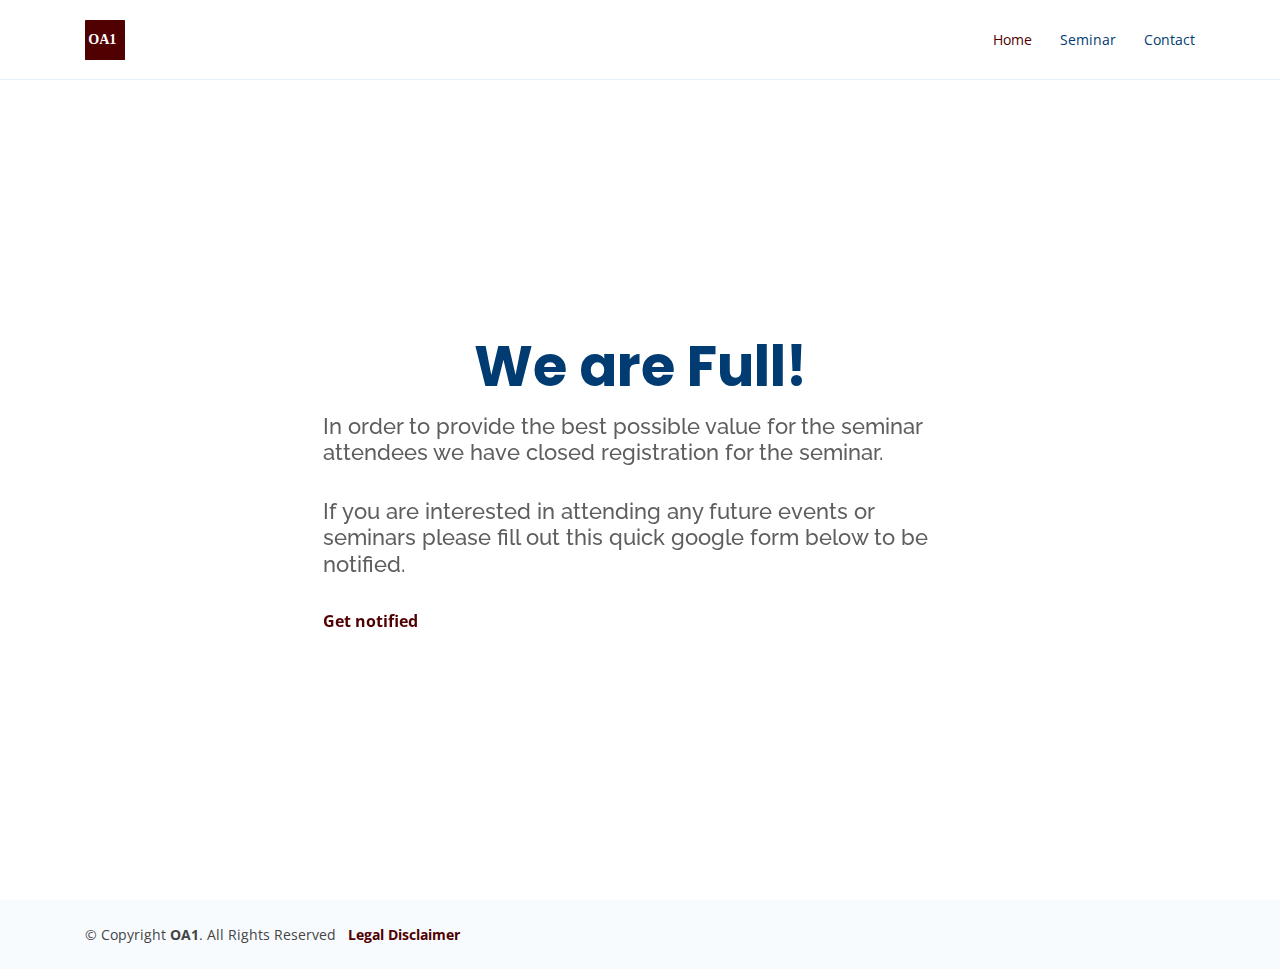
==== seminar.html @ 7b06a0c9 "close seminar" ====
<!DOCTYPE html>
<html lang="en">

<head>
  <meta charset="utf-8">
  <meta content="width=device-width, initial-scale=1.0" name="viewport">

  <title>OA1 - Stocks and Trading</title>
  <meta content="" name="description">
  <meta content="" name="keywords">

  <!-- Favicons -->
  <link href="assets/img/OA1.png" rel="icon">

  <!-- Google Fonts -->
  <link href="https://fonts.googleapis.com/css?family=Open+Sans:300,300i,400,400i,600,600i,700,700i|Raleway:300,300i,400,400i,500,500i,600,600i,700,700i|Poppins:300,300i,400,400i,500,500i,600,600i,700,700i" rel="stylesheet">

  <!-- Vendor CSS Files -->
  <link href="assets/vendor/bootstrap/css/bootstrap.min.css" rel="stylesheet">
  <link href="assets/vendor/icofont/icofont.min.css" rel="stylesheet">
  <link href="assets/vendor/boxicons/css/boxicons.min.css" rel="stylesheet">
  <link href="assets/vendor/remixicon/remixicon.css" rel="stylesheet">
  <link href="assets/vendor/venobox/venobox.css" rel="stylesheet">
  <link href="assets/vendor/owl.carousel/assets/owl.carousel.min.css" rel="stylesheet">
  <link href="assets/vendor/aos/aos.css" rel="stylesheet">

  <!-- Template Main CSS File -->
  <link href="assets/css/style.css" rel="stylesheet">

  <!-- =======================================================
  * Template Name: OnePage - v2.2.0
  * Template URL: https://bootstrapmade.com/onepage-multipurpose-bootstrap-template/
  * Author: BootstrapMade.com
  * License: https://bootstrapmade.com/license/
  ======================================================== -->
</head>

<body>

  <!-- ======= Header ======= -->
  <header id="header" class="fixed-top">
    <div class="container d-flex align-items-center">

      <!-- <h1 class="logo mr-auto"><a href="index.html"><strong>O-A-1</strong></a></h1> -->
      <!-- Uncomment below if you prefer to use an image logo -->
      <a href="index.html" class="logo mr-auto"><img src="assets/img/OA1.svg" alt="" class="img-fluid"></a>

      <nav class="nav-menu d-none d-lg-block">
        <ul>
          <li class="active"><a href="index.html">Home</a></li>
          <li><a href="#about">Seminar</a></li>
          <li><a href="#about">Contact</a></li>

        </ul>
      </nav><!-- .nav-menu -->


    </div>
  </header><!-- End Header -->

  <!-- ======= Hero Section ======= -->
  <section id="hero" class="d-flex align-items-center">
    <div class="container position-relative" data-aos="fade-up" data-aos-delay="100">
      <div class="row justify-content-center">
        <div class="col-xl-7 col-lg-9 text-center">
          <h1>We are Full!</h1>
          <h2 style="text-align: left;margin-bottom: 2rem;">In order to provide the best possible value for the seminar attendees we have closed registration for the seminar.</h2>
          <h2 style="text-align: left;margin-bottom: 2rem;">If you are interested in attending any future events or seminars please fill out this quick google form below to be notified.</h2>
          <p style="text-align: left;">
            <a href="https://docs.google.com/forms/d/e/1FAIpQLScs2LZoAChc93agLyHWrxWS_alFLirEeKyqY3UoXhnzZRrkrA/viewform?usp=sf_link" target="_blank" style="font-size: 16px;font-weight: bold;">Get notified</a>
        </p>
        </div>
      </div>
      <!-- <div class="text-center">
        <a href="#about" class="btn-get-started scrollto">Learn more</a>
      </div> -->
    </div>
  </section><!-- End Hero -->


  <!-- ======= Footer ======= -->
  <footer id="footer">

    <div class="container d-md-flex py-4">

      <div class="mr-md-auto text-center text-md-left">
        <div class="copyright">
          &copy; Copyright <strong>OA1</strong>. All Rights Reserved &nbsp; <strong> <a href="assets/LEGAL.pdf" target="_blank">Legal Disclaimer </a></strong>
        </div>
      </div>
    </div>
  </footer><!-- End Footer -->

  <a href="#" class="back-to-top"><i class="ri-arrow-up-line"></i></a>
  <div id="preloader"></div>

  <!-- Vendor JS Files -->
  <script src="assets/vendor/jquery/jquery.min.js"></script>
  <script src="assets/vendor/bootstrap/js/bootstrap.bundle.min.js"></script>
  <script src="assets/vendor/jquery.easing/jquery.easing.min.js"></script>
  <script src="assets/vendor/php-email-form/validate.js"></script>
  <script src="assets/vendor/waypoints/jquery.waypoints.min.js"></script>
  <script src="assets/vendor/counterup/counterup.min.js"></script>
  <script src="assets/vendor/venobox/venobox.min.js"></script>
  <script src="assets/vendor/owl.carousel/owl.carousel.min.js"></script>
  <script src="assets/vendor/isotope-layout/isotope.pkgd.min.js"></script>
  <script src="assets/vendor/aos/aos.js"></script>

  <!-- Template Main JS File -->
  <script src="assets/js/main.js"></script>

</body>

</html>
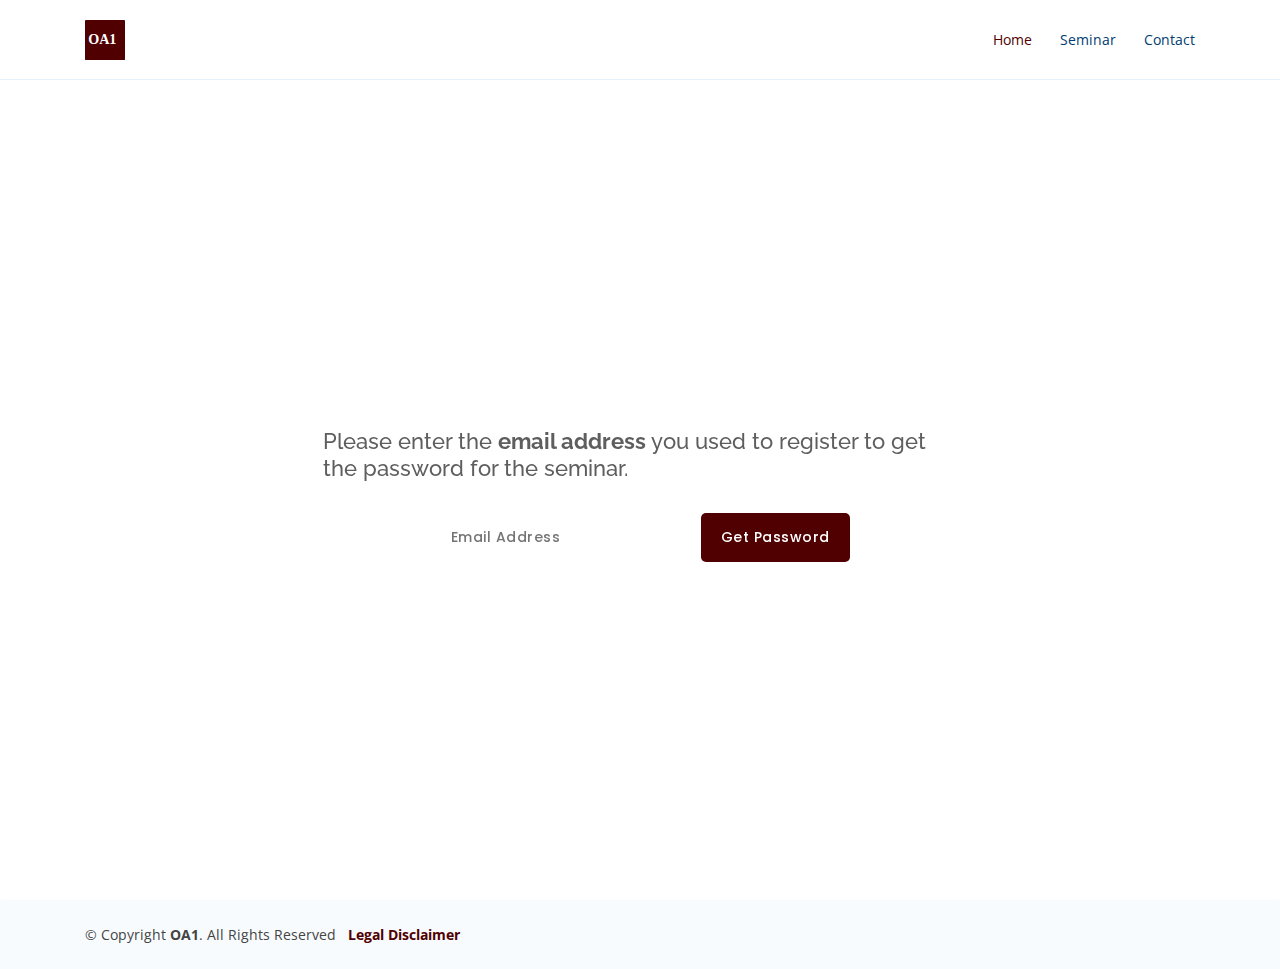
==== commit 9596e0db: "update for seminar" ====
--- a/seminar.html
+++ b/seminar.html
@@ -14,6 +14,10 @@
 
   <!-- Google Fonts -->
   <link href="https://fonts.googleapis.com/css?family=Open+Sans:300,300i,400,400i,600,600i,700,700i|Raleway:300,300i,400,400i,500,500i,600,600i,700,700i|Poppins:300,300i,400,400i,500,500i,600,600i,700,700i" rel="stylesheet">
+  <link
+    rel="stylesheet"
+    href="https://cdnjs.cloudflare.com/ajax/libs/animate.css/4.1.1/animate.min.css"
+  />
 
   <!-- Vendor CSS Files -->
   <link href="assets/vendor/bootstrap/css/bootstrap.min.css" rel="stylesheet">
@@ -33,6 +37,49 @@
   * Author: BootstrapMade.com
   * License: https://bootstrapmade.com/license/
   ======================================================== -->
+    <style>
+      input[type="email"] {
+        font-family: "Poppins", sans-serif;
+        font-weight: 500;
+        font-size: 14px;
+        letter-spacing: 0.5px;
+        display: inline-block;
+        padding: 14px 20px;
+        width: 250px;
+        border-radius: 5px;
+        color: #5e5e5e;
+        border: none;
+        margin-right: 1rem;
+      }
+
+      button {
+        padding: 14px 20px !important;
+        border: none;
+        margin-top: 0 !important;
+      }
+
+      .agreement {
+        display: none;
+      }
+
+      .no-match {
+        display: none;
+      }
+
+      /* .pass {
+        display: none;
+      } */
+
+      input[type="checkbox"] {
+        width: 10px;
+        margin-left: 1rem;
+      }
+
+      label {
+        cursor: pointer;
+      }
+    </style>
+
 </head>
 
 <body>
@@ -48,7 +95,7 @@
       <nav class="nav-menu d-none d-lg-block">
         <ul>
           <li class="active"><a href="index.html">Home</a></li>
-          <li><a href="#about">Seminar</a></li>
+          <li><a href="seminar.html">Seminar</a></li>
           <li><a href="#about">Contact</a></li>
 
         </ul>
@@ -62,18 +109,56 @@
   <section id="hero" class="d-flex align-items-center">
     <div class="container position-relative" data-aos="fade-up" data-aos-delay="100">
       <div class="row justify-content-center">
-        <div class="col-xl-7 col-lg-9 text-center">
+        <!-- <div class="col-xl-7 col-lg-9 text-center">
           <h1>We are Full!</h1>
           <h2 style="text-align: left;margin-bottom: 2rem;">In order to provide the best possible value for the seminar attendees we have closed registration for the seminar.</h2>
           <h2 style="text-align: left;margin-bottom: 2rem;">If you are interested in attending any future events or seminars please fill out this quick google form below to be notified.</h2>
           <p style="text-align: left;">
             <a href="https://docs.google.com/forms/d/e/1FAIpQLScs2LZoAChc93agLyHWrxWS_alFLirEeKyqY3UoXhnzZRrkrA/viewform?usp=sf_link" target="_blank" style="font-size: 16px;font-weight: bold;">Get notified</a>
         </p>
-        </div>
+        </div> -->
+
+        <div class="col-xl-7 col-lg-9 text-center reg" id="emailreg">
+          <div>
+            <h2 style="text-align: left;margin-bottom: 2rem;">Please enter the <strong>email address</strong> you used to register to get the password for the seminar.</h2>
+            <form>
+              <input type="email" name="email" id="email" placeholder="Email Address">
+              <button onclick="getEmail(event);" class="btn-get-started">Get Password</button>
+            </form>
+          </div>
+        </div>
+
+        <div class="col-xl-7 col-lg-9 text-center terms">
+          <div style="margin-top: 3rem;" class="agreement animate__animated animate__fadeInUp" id="disc">
+            <div style="text-align: left;border: 1px solid #5e5e5e;color: #5e5e5e;padding: 1rem;border-radius: 5px;">
+              <h2 style="text-align: center;margin-bottom: 1rem;">Disclaimer</h2>
+              <p>The content shared during this seminar, as well as all communications during or outside of it, are for informational and educational purposes only and is not and should not be construed as professional financial, investment, tax, or legal advice. Trading in the stock market, including and especially penny stocks, futures trading, and options trading have large potential rewards but also large potential risk. You must be aware of the risks and be willing to accept them in order to invest in these products. Do not trade with money that you cannot afford to lose. The past performance of any trading system, methodology, or particular trader is not indicative of future results. All content is provided subject to the qualifications and limitations stated in the OA1.Org Legal Disclosure link, found at the bottom of the website. By clicking Enter, you agree that you have read, understand, and agree to be bound by our Terms of Service, including the mandatory arbitration of disputes.</p>
+              <p>Agree to the disclaimer below to recieve the GoToMeeting password.</p>
+              <p class="enhancements">
+                <input id="agreement" type="checkbox">
+                <label for="agreement"><strong>I agree to the OA1 Disclaimer</strong></label>
+              </p>
+            </div>
+        </div>
+
+        <div style="margin-top: 3rem;" class="no-match animate__animated animate__fadeInUp" id="nomatch">
+          <div style="text-align: left;border: 1px solid #5e5e5e;color: #5e5e5e;padding: 1rem;border-radius: 5px;">
+            <h2 style="text-align: center;margin-bottom: 1rem;">Your email doesn't match our records</h2>
+            <p>Please try again, remember to enter the email you used to purchase the seminar with. If you're having trouble please contact Randy at <strong>OA1Stocks@gmail.com</strong>.</p>
+            <p>If you didn't get a chance to sign up for the seminar, please fill out this quick google form to be notified for future events. <a href="https://docs.google.com/forms/d/e/1FAIpQLScs2LZoAChc93agLyHWrxWS_alFLirEeKyqY3UoXhnzZRrkrA/viewform?usp=sf_link" target="_blank" style="font-size: 16px;font-weight: bold;">Get notified</a></p>
+          </div>
+        </div>
+
       </div>
-      <!-- <div class="text-center">
-        <a href="#about" class="btn-get-started scrollto">Learn more</a>
-      </div> -->
+
+      <div class="col-xl-7 col-lg-9 text-center animate__animated animate__fadeInUp pass" id="pass">
+        <div>
+          <h2>GoToMeeting Password</h2>
+          <h2 style="margin-bottom: 2rem;" id="patxt"></h2>
+        </div>
+      </div>
+
+
     </div>
   </section><!-- End Hero -->
 
@@ -108,6 +193,7 @@
 
   <!-- Template Main JS File -->
   <script src="assets/js/main.js"></script>
+  <script src="assets/js/register.js"></script>
 
 </body>
 
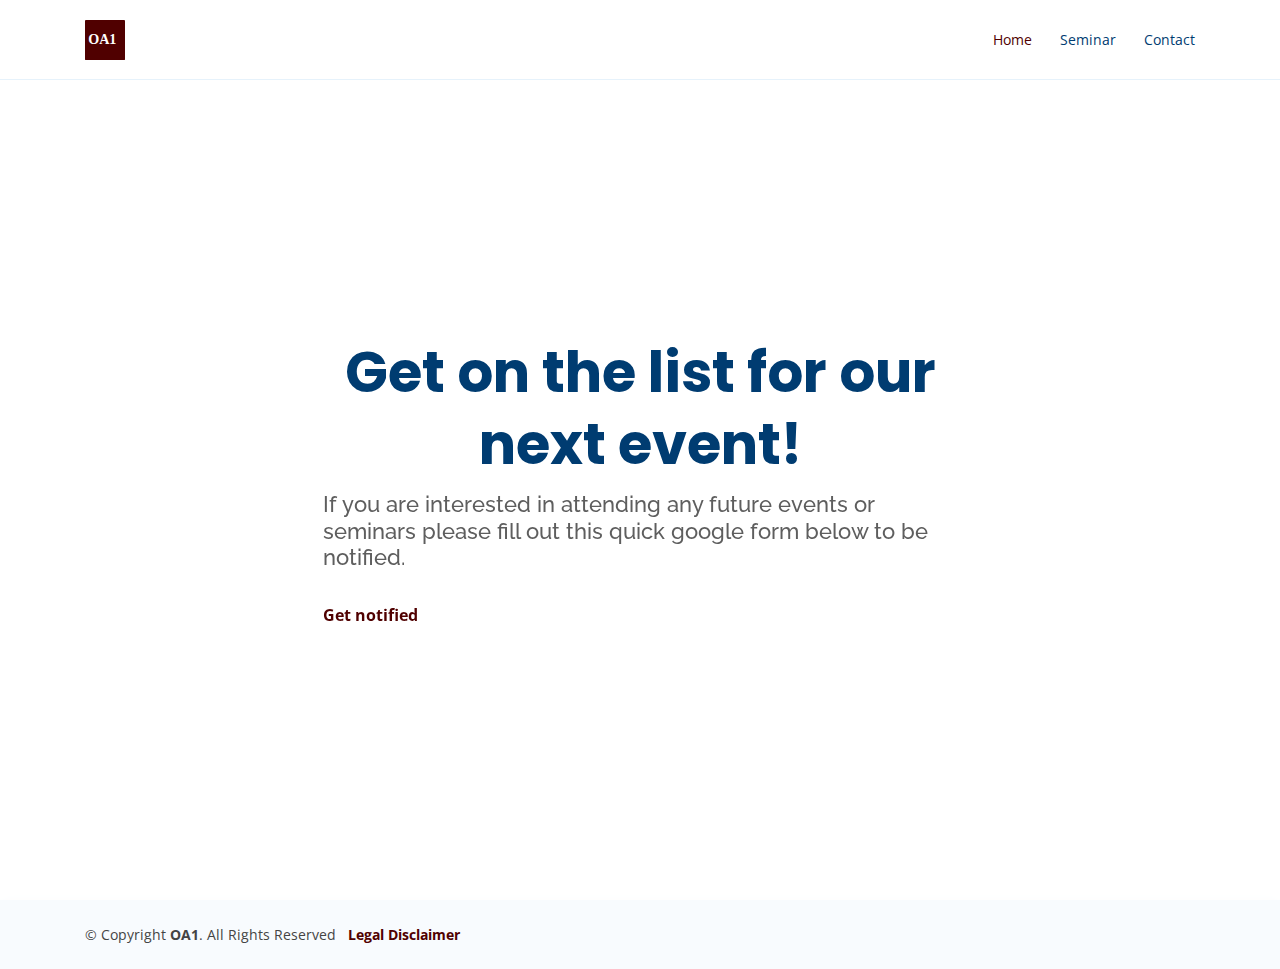
==== commit 4f9591c1: "update seminar page" ====
--- a/seminar.html
+++ b/seminar.html
@@ -109,16 +109,16 @@
   <section id="hero" class="d-flex align-items-center">
     <div class="container position-relative" data-aos="fade-up" data-aos-delay="100">
       <div class="row justify-content-center">
-        <!-- <div class="col-xl-7 col-lg-9 text-center">
-          <h1>We are Full!</h1>
-          <h2 style="text-align: left;margin-bottom: 2rem;">In order to provide the best possible value for the seminar attendees we have closed registration for the seminar.</h2>
+        <div class="col-xl-7 col-lg-9 text-center">
+          <h1>Get on the list for our next event!</h1>
+          <!-- <h2 style="text-align: left;margin-bottom: 2rem;">In order to provide the best possible value for the seminar attendees we have closed registration for the seminar.</h2> -->
           <h2 style="text-align: left;margin-bottom: 2rem;">If you are interested in attending any future events or seminars please fill out this quick google form below to be notified.</h2>
           <p style="text-align: left;">
             <a href="https://docs.google.com/forms/d/e/1FAIpQLScs2LZoAChc93agLyHWrxWS_alFLirEeKyqY3UoXhnzZRrkrA/viewform?usp=sf_link" target="_blank" style="font-size: 16px;font-weight: bold;">Get notified</a>
         </p>
-        </div> -->
-
-        <div class="col-xl-7 col-lg-9 text-center reg" id="emailreg">
+        </div>
+
+        <!-- <div class="col-xl-7 col-lg-9 text-center reg" id="emailreg">
           <div>
             <h2 style="text-align: left;margin-bottom: 2rem;">Please enter the <strong>email address</strong> you used to register to get the password for the seminar.</h2>
             <form>
@@ -147,16 +147,16 @@
             <p>Please try again, remember to enter the email you used to purchase the seminar with. If you're having trouble please contact Randy at <strong>OA1Stocks@gmail.com</strong>.</p>
             <p>If you didn't get a chance to sign up for the seminar, please fill out this quick google form to be notified for future events. <a href="https://docs.google.com/forms/d/e/1FAIpQLScs2LZoAChc93agLyHWrxWS_alFLirEeKyqY3UoXhnzZRrkrA/viewform?usp=sf_link" target="_blank" style="font-size: 16px;font-weight: bold;">Get notified</a></p>
           </div>
-        </div>
+        </div> -->
 
       </div>
 
-      <div class="col-xl-7 col-lg-9 text-center animate__animated animate__fadeInUp pass" id="pass">
+      <!-- <div class="col-xl-7 col-lg-9 text-center animate__animated animate__fadeInUp pass" id="pass">
         <div>
           <h2>GoToMeeting Password</h2>
           <h2 style="margin-bottom: 2rem;" id="patxt"></h2>
         </div>
-      </div>
+      </div> -->
 
 
     </div>
